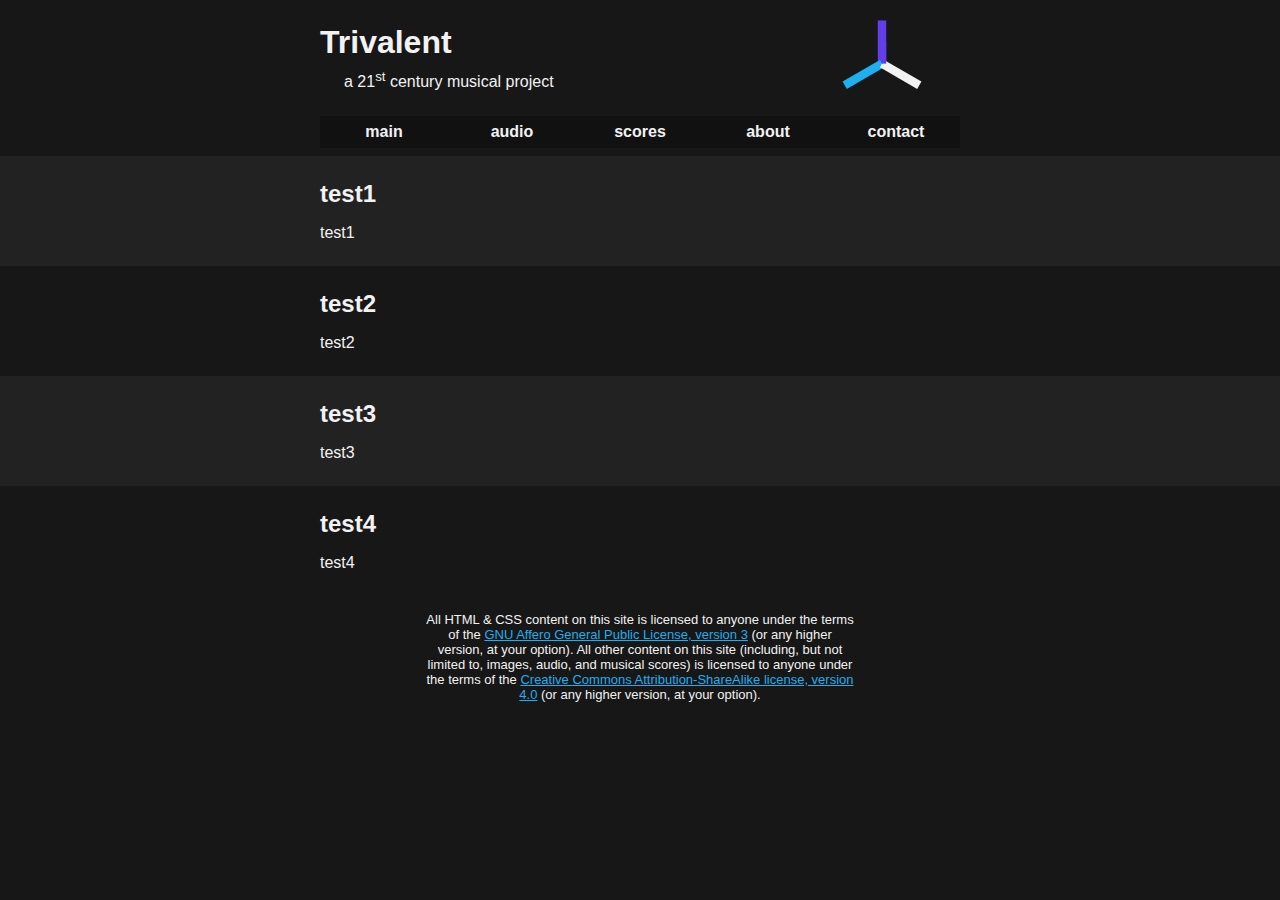
==== index.html @ 8c01e1c4 "Initial commit" ====
<!DOCTYPE html>
<!--
  -- This file is part of trivalent_website.
  --
  -- trivalent_website is free software: you can redistribute it and/or modify
  -- it under the terms of the GNU Affero General Public License as published
  -- by the Free Software Foundation, either version 3 of the License, or (at
  -- your option) any later version.
  --
  -- trivalent_website is distributed in the hope that it will be useful, but
  -- WITHOUT ANY WARRANTY; without even the implied warranty of MERCHANTABILITY
  -- or FITNESS FOR A PARTICULAR PURPOSE.  See the GNU Affero General Public
  -- License for more details.
  --
  -- You should have received a copy of the GNU Affero General Public License
  -- along with trivalent_website.  If not, see
  -- <https://www.gnu.org/licenses/>.
  -->

<html dir="ltr" lang="en">

<head>
  <meta charset="utf-8">
  <title>Trivalent</title>
  <meta name="viewport" content="width=device-width,initial-scale=1">
  <meta name="description" content="Homepage of the Trivalent musical project">
  <meta name="theme-color" content="#171717" />

  <link href="style.css" rel="stylesheet">
  <link rel="icon" type="image/png" href="./img/favicon.png">
</head>

<body>
  <div class="section">
    <div class="inner-section">
      <header id="main-header">
        <div id="header-div">
          <h1>Trivalent</h1>

          <p class="subheader">a 21<sup>st</sup> century musical project</p>
        </div>

        <div id="main-logo-container">
          <img src="./img/Trivalent_logo.svg" id="main-logo" alt="Trivalent
          logo" title="Trivalent logo; CC BY-SA 4.0+ licensed" />
        </div>
      </header>

      <nav>
        <ol class="navlist">
          <li><a href="#">main</a></li>
          <li><a href="./audio.html">audio</a></li>
          <li><a href="./scores.html">scores</a></li>
          <li><a href="./about.html">about</a></li>
          <li><a href="./contact.html">contact</a></li>
        </ol>
      </nav>
    </div>
  </div>

  <div class="section">
    <div class="inner-section">
      <h2>test1</h2>

      <p>test1</p>
    </div>
  </div>

  <div class="section">
    <div class="inner-section">
      <h2>test2</h2>

      <p>test2</p>
    </div>
  </div>

  <div class="section">
    <div class="inner-section">
      <h2>test3</h2>

      <p>test3</p>
    </div>
  </div>

  <div class="section">
    <div class="inner-section">
      <h2>test4</h2>

      <p>test4</p>
    </div>
  </div>

  <footer>
    All HTML &amp; CSS content on this site is licensed to anyone under the
    terms of the <a href="https://www.gnu.org/licenses/agpl-3.0.en.html"
    target="_blank" rel="noopener noreferrer">GNU Affero General Public
    License, version 3</a> (or any higher version, at your option). All other
    content on this site (including, but not limited to, images, audio, and
    musical scores) is licensed to anyone under the terms of the <a
    href="https://creativecommons.org/licenses/by-sa/4.0/" target="_blank"
    rel="noopener noreferrer">Creative Commons Attribution-ShareAlike license,
    version 4.0</a> (or any higher version, at your option).
  </footer>
</body>

</html>
---- style.css ----
/*
 * This file is part of trivalent_website.
 *
 * trivalent_website is free software: you can redistribute it and/or modify it
 * under the terms of the GNU Affero General Public License as published by the
 * Free Software Foundation, either version 3 of the License, or (at your
 * option) any later version.
 *
 * trivalent_website is distributed in the hope that it will be useful, but
 * WITHOUT ANY WARRANTY; without even the implied warranty of MERCHANTABILITY
 * or FITNESS FOR A PARTICULAR PURPOSE.  See the GNU Affero General Public
 * License for more details.
 *
 * You should have received a copy of the GNU Affero General Public License
 * along with trivalent_website.  If not, see <https://www.gnu.org/licenses/>.
 */

:root {
    --sans: "-apple-system", "BlinkMacSystemFont", "Segoe UI", "Roboto",
            "Oxygen", "Ubuntu", "Cantarell", "Open Sans", "Helvetica Neue",
            sans-serif;
    --monospace: "SF Mono", "Monaco", "Inconsolata", "Fira Mono",
                 "Droid Sans Mono", "Source Code Pro", "Hack", "Fira Code",
                 monospace;
    --off-white: #f2f2f2;
    --off-black: #171717;
    --color-one: #171717;
    --color-two: #222;
    --trivalent-color-one: #623eeb;
    --trivalent-color-two: #1eaff0;
    --trivalent-color-three: #f2f2f2;
    --trivalent-color-four: #171717;
}

html,
body,
ul,
ol {
    margin: 0;
    padding: 0;
    font-family: var(--sans);
    color: var(--off-white);
}

html {
    width: 100%;
    height: 100%;
}

p,
h1,
h2,
h3,
h4,
h5,
h6 {
    margin: 1rem 1rem 1rem 0;
    padding: 0;
}

a {
    color: var(--trivalent-color-two);
}

a:hover {
    color: #89bfd8;
}

.hidden {
    display: none !important;
}

body {
    background-color: var(--color-one);
    font-family: var(--sans);
}

li {
    padding: 0.25rem 0 0.25rem 0;
}

ul ul,
ul ol,
ol ul,
ol ol {
    padding-left: 2rem;
}

figcaption {
    font-weight: bold;
    text-decoration: underline;
}

.inset-list {
    margin-left: 2rem;
}

blockquote {
    margin: 0.5rem;
}

table {
    border-collapse: collapse;
    margin: 1rem 0 1rem 0;
}

th, td {
    padding: 0.5rem;
    text-align: left;
    border: 1px solid #eeeeee80;
}

button {
    color: revert;
}

.cite {
    font-size: small;
    margin-top: 0.25rem;
    margin-bottom: 0.25rem;
}

.centering {
    display: flex;
    justify-content: center;
}

.serif {
    font-family: serif;
}

.anchor {
    text-decoration: none;
    color: inherit;
}

.bold {
    font-weight: bold;
}

.underline {
    text-decoration: underline;
}

.div-label {
    margin-top: 0.5rem;
    margin-bottom: 0.5rem;
}

#main-header {
    display: flex;
    flex-flow: row nowrap;
}

#header-div {
    flex: 4 2 auto;
}

#main-logo-container {
    display: flex;
    flex: 1 1 auto;
    padding-bottom: 0.25rem;
}

#main-logo {
    width: 100%;
    height: auto;
    max-height: 6.5rem;
    min-width: 2.5rem;

    float: right;
    margin: auto;
}

@media (max-width: 640px) {
    #blurb {
        display: none;
    }
}

.subheader {
    margin-top: -0.5rem;
    padding: 0 1.5rem 0 1.5rem;
    font-weight: lighter;
}

footer {
    padding: 1rem 33.3% 1rem 33.3%;
    font-size: small;
    text-align: center;
}

@media (max-width: 640px) {
    footer {
        padding: 1rem 15% 1rem 15%;
    }
}

nav {
    display: flex;
    align-items: stretch;
    justify-content: center;

    background-color: #00000040;
    min-height: 2rem;
    max-height: 4rem;
}

.navlist {
    display: flex;
    align-items: stretch;
    justify-content: center;
    flex-direction: row;

    width: 100%;
}

.navlist li {
    flex: 1 1 auto;
    list-style-type: none;
    text-align: center;

    width: 100%;
    height: 100%;
    padding: 0 2.5% 0 2.5%;
}

.navlist a {
    font-weight: bolder;
    color: var(--off-white);
    text-decoration: none;

    display: flex;
    align-items: center;
    justify-content: center;
    width: 100%;
    height: 100%;
}

.navlist a:hover {
    color: #fff;
    text-shadow: 0 0 1rem var(--trivalent-color-one);
}

.section {
    display: block;
    width: 100%;
}

.inner-section {
    padding: 0.5rem 25% 0.5rem 25%;
}

@media (max-width: 640px) {
    .inner-section {
        padding: 0.5rem 10% 0.5rem 10%;
    }
}

.inner-section::after {
    content: "";
    clear: both;
    display: table;
}

.form {
    padding-top: 0.5rem;
    padding-bottom: 0.5rem;
}

div.section:nth-of-type(odd) {
    background-color: var(--color-one);
}

div.section:nth-of-type(even) {
    background-color: var(--color-two);
}
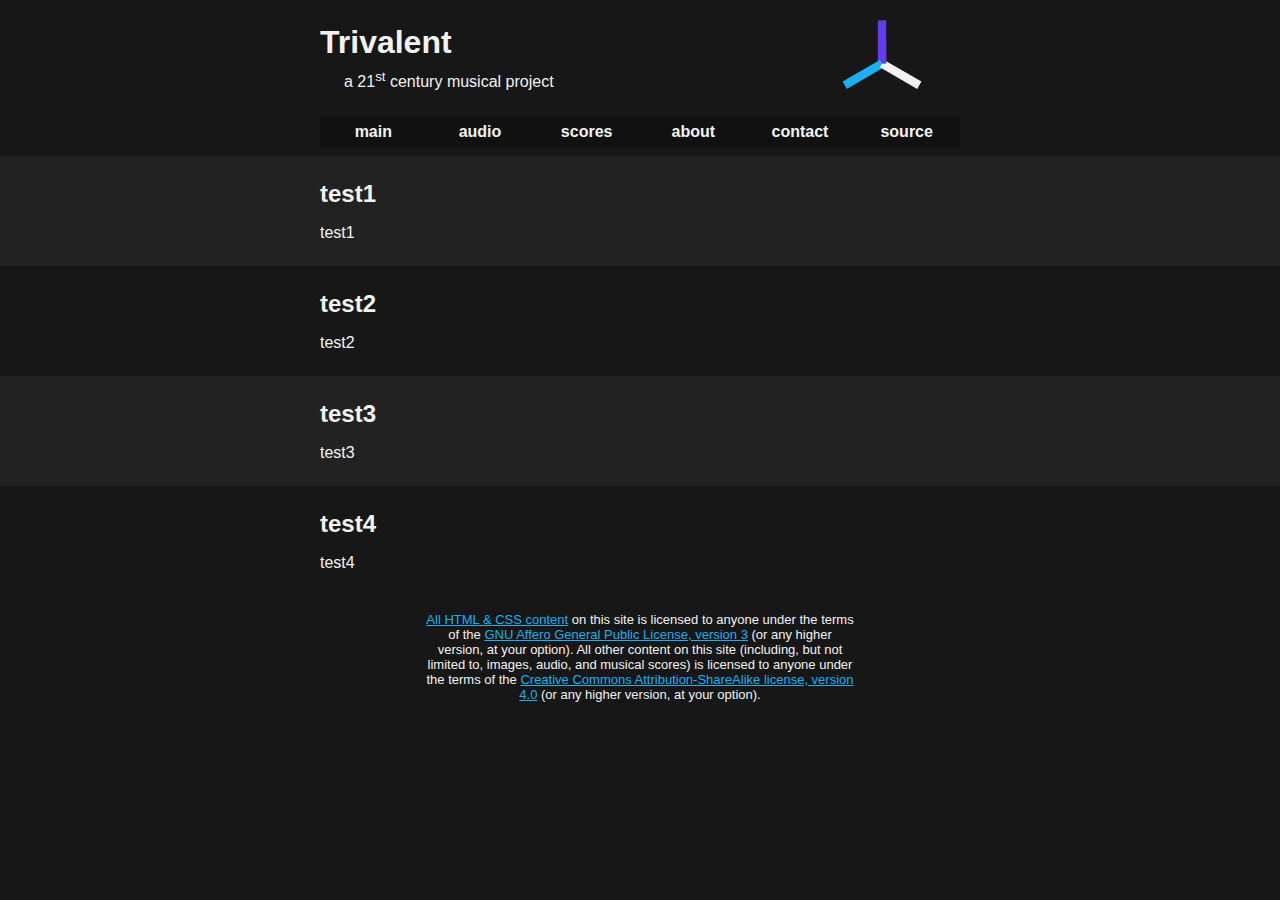
==== commit ad5ffbef: "links to GitHub" ====
--- a/index.html
+++ b/index.html
@@ -23,7 +23,7 @@
   <meta charset="utf-8">
   <title>Trivalent</title>
   <meta name="viewport" content="width=device-width,initial-scale=1">
-  <meta name="description" content="Homepage of the Trivalent musical project">
+  <meta name="description" content="homepage of the Trivalent musical project">
   <meta name="theme-color" content="#171717" />
 
   <link href="style.css" rel="stylesheet">
@@ -53,6 +53,8 @@
           <li><a href="./scores.html">scores</a></li>
           <li><a href="./about.html">about</a></li>
           <li><a href="./contact.html">contact</a></li>
+          <li><a
+          href="https://github.com/AugmentedFifth/trivalent_website">source</a></li>
         </ol>
       </nav>
     </div>
@@ -91,15 +93,16 @@
   </div>
 
   <footer>
-    All HTML &amp; CSS content on this site is licensed to anyone under the
-    terms of the <a href="https://www.gnu.org/licenses/agpl-3.0.en.html"
-    target="_blank" rel="noopener noreferrer">GNU Affero General Public
-    License, version 3</a> (or any higher version, at your option). All other
-    content on this site (including, but not limited to, images, audio, and
-    musical scores) is licensed to anyone under the terms of the <a
-    href="https://creativecommons.org/licenses/by-sa/4.0/" target="_blank"
-    rel="noopener noreferrer">Creative Commons Attribution-ShareAlike license,
-    version 4.0</a> (or any higher version, at your option).
+    <a href="https://github.com/AugmentedFifth/trivalent_website">All HTML
+    &amp; CSS content</a> on this site is licensed to anyone under the terms of
+    the <a href="https://www.gnu.org/licenses/agpl-3.0.en.html">GNU Affero
+    General Public License, version 3</a>
+    (or any higher version, at your option). All other content on this site
+    (including, but not limited to, images, audio, and musical scores) is
+    licensed to anyone under the terms of the <a
+    href="https://creativecommons.org/licenses/by-sa/4.0/">Creative Commons
+    Attribution-ShareAlike license, version 4.0</a> (or any higher version, at
+    your option).
   </footer>
 </body>
 
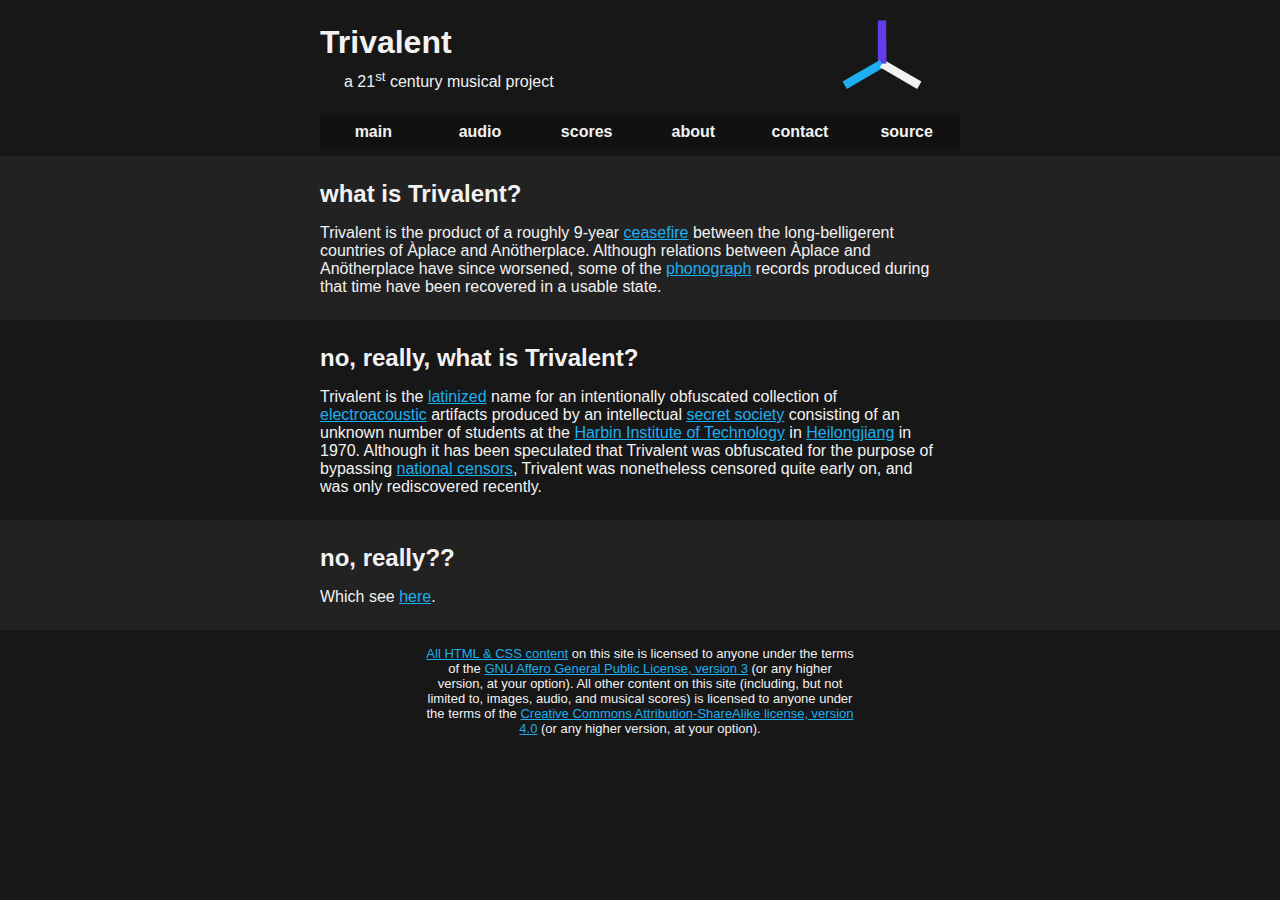
==== commit 08173d35: "Better comment formatting" ====
--- a/index.html
+++ b/index.html
@@ -1,32 +1,31 @@
 <!DOCTYPE html>
 <!--
-  -- This file is part of trivalent_website.
-  --
-  -- trivalent_website is free software: you can redistribute it and/or modify
-  -- it under the terms of the GNU Affero General Public License as published
-  -- by the Free Software Foundation, either version 3 of the License, or (at
-  -- your option) any later version.
-  --
-  -- trivalent_website is distributed in the hope that it will be useful, but
-  -- WITHOUT ANY WARRANTY; without even the implied warranty of MERCHANTABILITY
-  -- or FITNESS FOR A PARTICULAR PURPOSE.  See the GNU Affero General Public
-  -- License for more details.
-  --
-  -- You should have received a copy of the GNU Affero General Public License
-  -- along with trivalent_website.  If not, see
-  -- <https://www.gnu.org/licenses/>.
-  -->
+This file is part of trivalent_website.
+
+trivalent_website is free software: you can redistribute it and/or modify it
+under the terms of the GNU Affero General Public License as published by the
+Free Software Foundation, either version 3 of the License, or (at your option)
+any later version.
+
+trivalent_website is distributed in the hope that it will be useful, but
+WITHOUT ANY WARRANTY; without even the implied warranty of MERCHANTABILITY or
+FITNESS FOR A PARTICULAR PURPOSE.  See the GNU Affero General Public License
+for more details.
+
+You should have received a copy of the GNU Affero General Public License along
+with trivalent_website.  If not, see <https://www.gnu.org/licenses/>.
+-->
 
 <html dir="ltr" lang="en">
 
 <head>
-  <meta charset="utf-8">
+  <meta charset="UTF-8">
   <title>Trivalent</title>
   <meta name="viewport" content="width=device-width,initial-scale=1">
-  <meta name="description" content="homepage of the Trivalent musical project">
-  <meta name="theme-color" content="#171717" />
+  <meta name="description" content="home of the Trivalent musical project">
+  <meta name="theme-color" content="#171717">
 
-  <link href="style.css" rel="stylesheet">
+  <link href="./style.css" rel="stylesheet">
   <link rel="icon" type="image/png" href="./img/favicon.png">
 </head>
 
@@ -42,7 +41,7 @@
 
         <div id="main-logo-container">
           <img src="./img/Trivalent_logo.svg" id="main-logo" alt="Trivalent
-          logo" title="Trivalent logo; CC BY-SA 4.0+ licensed" />
+          logo" title="Trivalent logo; CC BY-SA 4.0+ licensed">
         </div>
       </header>
 
@@ -62,33 +61,45 @@
 
   <div class="section">
     <div class="inner-section">
-      <h2>test1</h2>
+      <h2>what is Trivalent?</h2>
 
-      <p>test1</p>
+      <p>Trivalent is the product of a roughly 9-year <a
+      href="https://en.wikipedia.org/wiki/Ceasefire">ceasefire</a> between the
+      long-belligerent countries of &Agrave;place and An&ouml;therplace.
+      Although relations between &Agrave;place and An&ouml;therplace have since
+      worsened, some of the <a
+      href="https://en.wikipedia.org/wiki/Phonograph">phonograph</a> records
+      produced during that time have been recovered in a usable state.</p>
     </div>
   </div>
 
   <div class="section">
     <div class="inner-section">
-      <h2>test2</h2>
+      <h2>no, really, what is Trivalent?</h2>
 
-      <p>test2</p>
+      <p>Trivalent is the <a
+      href="https://en.wikipedia.org/wiki/Latinisation_of_names">latinized</a>
+      name for an intentionally obfuscated collection of <a
+      href="https://en.wikipedia.org/wiki/Electroacoustic_music">electroacoustic</a>
+      artifacts produced by an intellectual
+      <a href="https://en.wikipedia.org/wiki/Secret_society">secret society</a>
+      consisting of an unknown number of students at the <a
+      href="https://en.wikipedia.org/wiki/Harbin_Institute_of_Technology">Harbin
+      Institute of Technology</a> in <a
+      href="https://en.wikipedia.org/wiki/Heilongjiang">Heilongjiang</a> in
+      1970. Although it has been speculated that Trivalent was obfuscated for
+      the purpose of bypassing
+      <a href="https://en.wikipedia.org/wiki/Political_censorship">national
+      censors</a>, Trivalent was nonetheless censored quite early on, and was
+      only rediscovered recently.</p>
     </div>
   </div>
 
   <div class="section">
     <div class="inner-section">
-      <h2>test3</h2>
+      <h2>no, really??</h2>
 
-      <p>test3</p>
-    </div>
-  </div>
-
-  <div class="section">
-    <div class="inner-section">
-      <h2>test4</h2>
-
-      <p>test4</p>
+      <p>Which see <a href="./about.html">here</a>.</p>
     </div>
   </div>
 
@@ -96,13 +107,12 @@
     <a href="https://github.com/AugmentedFifth/trivalent_website">All HTML
     &amp; CSS content</a> on this site is licensed to anyone under the terms of
     the <a href="https://www.gnu.org/licenses/agpl-3.0.en.html">GNU Affero
-    General Public License, version 3</a>
-    (or any higher version, at your option). All other content on this site
-    (including, but not limited to, images, audio, and musical scores) is
-    licensed to anyone under the terms of the <a
-    href="https://creativecommons.org/licenses/by-sa/4.0/">Creative Commons
-    Attribution-ShareAlike license, version 4.0</a> (or any higher version, at
-    your option).
+    General Public License, version 3</a> (or any higher version, at your
+    option). All other content on this site (including, but not limited to,
+    images, audio, and musical scores) is licensed to anyone under the terms of
+    the <a href="https://creativecommons.org/licenses/by-sa/4.0/">Creative
+    Commons Attribution-ShareAlike license, version 4.0</a> (or any higher
+    version, at your option).
   </footer>
 </body>
 
--- a/style.css
+++ b/style.css
@@ -107,11 +107,38 @@
 th, td {
     padding: 0.5rem;
     text-align: left;
-    border: 1px solid #eeeeee80;
+    border: 1px solid #f2f2f260;
+}
+
+td > ul,
+td > ol {
+    list-style-position: inside;
 }
 
 button {
     color: revert;
+}
+
+aside {
+    max-width: 33.33%;
+    margin-bottom: 0.5rem;
+    padding: 0.25rem 0.25rem 0.25rem 0.5rem;
+    float: right;
+
+    border-left: 0.25rem solid #f2f2f260;
+    background-color: #623eeb20;
+}
+
+caption {
+    font-weight: bolder;
+}
+
+hr {
+    border: 0.0625rem inset #f2f2f260;
+}
+
+address {
+    font-style: normal;
 }
 
 .cite {
@@ -123,6 +150,16 @@
 .centering {
     display: flex;
     justify-content: center;
+    align-content: center;
+    align-items: center;
+}
+
+.flex-vert {
+    flex-direction: column;
+}
+
+.text-centering {
+    text-align: center;
 }
 
 .serif {
@@ -147,6 +184,25 @@
     margin-bottom: 0.5rem;
 }
 
+.album-art {
+    display: block;
+    width: 50%;
+}
+
+@media (max-width: 640px) {
+    .album-art {
+        width: 100%;
+    }
+}
+
+.total {
+    text-align: end;
+}
+
+.table-wrapper {
+    overflow: auto;
+}
+
 #main-header {
     display: flex;
     flex-flow: row nowrap;
@@ -170,12 +226,6 @@
 
     float: right;
     margin: auto;
-}
-
-@media (max-width: 640px) {
-    #blurb {
-        display: none;
-    }
 }
 
 .subheader {
@@ -206,6 +256,13 @@
     max-height: 4rem;
 }
 
+@media (max-width: 640px) {
+    nav {
+        min-height: auto;
+        max-height: none;
+    }
+}
+
 .navlist {
     display: flex;
     align-items: stretch;
@@ -215,7 +272,14 @@
     width: 100%;
 }
 
-.navlist li {
+@media (max-width: 640px) {
+    .navlist {
+        flex-direction: column;
+        height: auto;
+    }
+}
+
+.navlist > li {
     flex: 1 1 auto;
     list-style-type: none;
     text-align: center;
@@ -223,6 +287,13 @@
     width: 100%;
     height: 100%;
     padding: 0 2.5% 0 2.5%;
+}
+
+@media (max-width: 640px) {
+    .navlist > li {
+        height: auto;
+        padding: 0.125rem 0 0.125rem 0;
+    }
 }
 
 .navlist a {
@@ -247,6 +318,14 @@
     width: 100%;
 }
 
+div.section:nth-of-type(odd) {
+    background-color: var(--color-one);
+}
+
+div.section:nth-of-type(even) {
+    background-color: var(--color-two);
+}
+
 .inner-section {
     padding: 0.5rem 25% 0.5rem 25%;
 }
@@ -263,15 +342,35 @@
     display: table;
 }
 
-.form {
-    padding-top: 0.5rem;
-    padding-bottom: 0.5rem;
-}
-
-div.section:nth-of-type(odd) {
-    background-color: var(--color-one);
-}
-
-div.section:nth-of-type(even) {
-    background-color: var(--color-two);
-}
+.swatch-list {
+    list-style: none;
+    display: flex;
+    align-items: stretch;
+    justify-content: center;
+    flex-direction: row;
+}
+
+.swatch {
+    padding: 1rem;
+}
+
+#swatch-1 {
+    color: var(--trivalent-color-three);
+    background-color: var(--trivalent-color-one);
+}
+
+#swatch-2 {
+    color: var(--trivalent-color-four);
+    background-color: var(--trivalent-color-two);
+}
+
+#swatch-3 {
+    color: var(--trivalent-color-four);
+    background-color: var(--trivalent-color-three);
+}
+
+#swatch-4 {
+    color: var(--trivalent-color-three);
+    background-color: var(--trivalent-color-four);
+    border: 1px solid var(--trivalent-color-three);
+}
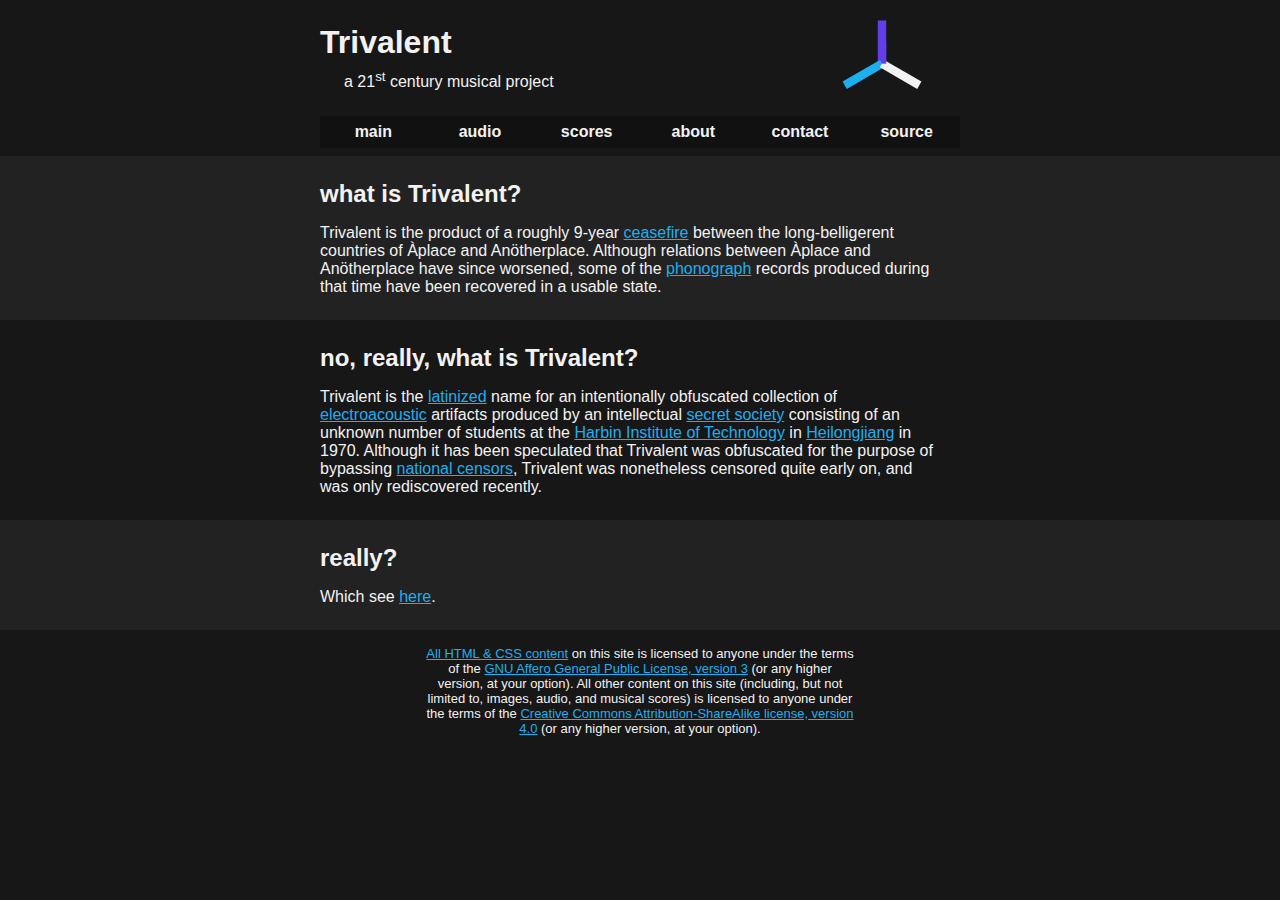
==== commit f7922d69: "responsif" ====
--- a/index.html
+++ b/index.html
@@ -17,103 +17,133 @@
 -->
 
 <html dir="ltr" lang="en">
+  <head>
+    <meta charset="UTF-8" />
+    <title>Trivalent</title>
+    <meta name="viewport" content="width=device-width,initial-scale=1" />
+    <meta name="description" content="home of the Trivalent musical project" />
+    <meta name="theme-color" content="#171717" />
 
-<head>
-  <meta charset="UTF-8">
-  <title>Trivalent</title>
-  <meta name="viewport" content="width=device-width,initial-scale=1">
-  <meta name="description" content="home of the Trivalent musical project">
-  <meta name="theme-color" content="#171717">
+    <link href="./style.css" rel="stylesheet" />
+    <link rel="icon" type="image/png" href="./img/favicon.png" />
+  </head>
 
-  <link href="./style.css" rel="stylesheet">
-  <link rel="icon" type="image/png" href="./img/favicon.png">
-</head>
+  <body>
+    <div class="section">
+      <div class="inner-section">
+        <header id="main-header">
+          <div id="header-div">
+            <h1>Trivalent</h1>
 
-<body>
-  <div class="section">
-    <div class="inner-section">
-      <header id="main-header">
-        <div id="header-div">
-          <h1>Trivalent</h1>
+            <p class="subheader">a 21<sup>st</sup> century musical project</p>
+          </div>
 
-          <p class="subheader">a 21<sup>st</sup> century musical project</p>
+          <div id="main-logo-container">
+            <img
+              src="./img/Trivalent_logo.svg"
+              id="main-logo"
+              alt="Trivalent
+          logo"
+              title="Trivalent logo; CC BY-SA 4.0+ licensed"
+            />
+          </div>
+        </header>
+
+        <nav>
+          <ol class="navlist">
+            <li><span class="non-link">main</span></li>
+            <li><a href="./audio.html">audio</a></li>
+            <li><a href="./scores.html">scores</a></li>
+            <li><a href="./about.html">about</a></li>
+            <li><a href="./contact.html">contact</a></li>
+            <li>
+              <a href="https://github.com/AugmentedFifth/trivalent_website"
+                >source</a
+              >
+            </li>
+          </ol>
+        </nav>
+      </div>
+    </div>
+
+    <main>
+      <div class="section">
+        <div class="inner-section">
+          <h2>what is Trivalent?</h2>
+
+          <p>
+            Trivalent is the product of a roughly 9-year
+            <a href="https://en.wikipedia.org/wiki/Ceasefire">ceasefire</a>
+            between the long-belligerent countries of &Agrave;place and
+            An&ouml;therplace. Although relations between &Agrave;place and
+            An&ouml;therplace have since worsened, some of the
+            <a href="https://en.wikipedia.org/wiki/Phonograph">phonograph</a>
+            records produced during that time have been recovered in a usable
+            state.
+          </p>
         </div>
+      </div>
 
-        <div id="main-logo-container">
-          <img src="./img/Trivalent_logo.svg" id="main-logo" alt="Trivalent
-          logo" title="Trivalent logo; CC BY-SA 4.0+ licensed">
+      <div class="section">
+        <div class="inner-section">
+          <h2>no, really, what is Trivalent?</h2>
+
+          <p>
+            Trivalent is the
+            <a href="https://en.wikipedia.org/wiki/Latinisation_of_names"
+              >latinized</a
+            >
+            name for an intentionally obfuscated collection of
+            <a href="https://en.wikipedia.org/wiki/Electroacoustic_music"
+              >electroacoustic</a
+            >
+            artifacts produced by an intellectual
+            <a href="https://en.wikipedia.org/wiki/Secret_society"
+              >secret society</a
+            >
+            consisting of an unknown number of students at the
+            <a
+              href="https://en.wikipedia.org/wiki/Harbin_Institute_of_Technology"
+              >Harbin Institute of Technology</a
+            >
+            in
+            <a href="https://en.wikipedia.org/wiki/Heilongjiang"
+              >Heilongjiang</a
+            >
+            in 1970. Although it has been speculated that Trivalent was
+            obfuscated for the purpose of bypassing
+            <a href="https://en.wikipedia.org/wiki/Political_censorship"
+              >national censors</a
+            >, Trivalent was nonetheless censored quite early on, and was only
+            rediscovered recently.
+          </p>
         </div>
-      </header>
+      </div>
 
-      <nav>
-        <ol class="navlist">
-          <li><a href="#">main</a></li>
-          <li><a href="./audio.html">audio</a></li>
-          <li><a href="./scores.html">scores</a></li>
-          <li><a href="./about.html">about</a></li>
-          <li><a href="./contact.html">contact</a></li>
-          <li><a
-          href="https://github.com/AugmentedFifth/trivalent_website">source</a></li>
-        </ol>
-      </nav>
-    </div>
-  </div>
+      <div class="section">
+        <div class="inner-section">
+          <h2>really?</h2>
 
-  <div class="section">
-    <div class="inner-section">
-      <h2>what is Trivalent?</h2>
+          <p>Which see <a href="./about.html">here</a>.</p>
+        </div>
+      </div>
+    </main>
 
-      <p>Trivalent is the product of a roughly 9-year <a
-      href="https://en.wikipedia.org/wiki/Ceasefire">ceasefire</a> between the
-      long-belligerent countries of &Agrave;place and An&ouml;therplace.
-      Although relations between &Agrave;place and An&ouml;therplace have since
-      worsened, some of the <a
-      href="https://en.wikipedia.org/wiki/Phonograph">phonograph</a> records
-      produced during that time have been recovered in a usable state.</p>
-    </div>
-  </div>
-
-  <div class="section">
-    <div class="inner-section">
-      <h2>no, really, what is Trivalent?</h2>
-
-      <p>Trivalent is the <a
-      href="https://en.wikipedia.org/wiki/Latinisation_of_names">latinized</a>
-      name for an intentionally obfuscated collection of <a
-      href="https://en.wikipedia.org/wiki/Electroacoustic_music">electroacoustic</a>
-      artifacts produced by an intellectual
-      <a href="https://en.wikipedia.org/wiki/Secret_society">secret society</a>
-      consisting of an unknown number of students at the <a
-      href="https://en.wikipedia.org/wiki/Harbin_Institute_of_Technology">Harbin
-      Institute of Technology</a> in <a
-      href="https://en.wikipedia.org/wiki/Heilongjiang">Heilongjiang</a> in
-      1970. Although it has been speculated that Trivalent was obfuscated for
-      the purpose of bypassing
-      <a href="https://en.wikipedia.org/wiki/Political_censorship">national
-      censors</a>, Trivalent was nonetheless censored quite early on, and was
-      only rediscovered recently.</p>
-    </div>
-  </div>
-
-  <div class="section">
-    <div class="inner-section">
-      <h2>no, really??</h2>
-
-      <p>Which see <a href="./about.html">here</a>.</p>
-    </div>
-  </div>
-
-  <footer>
-    <a href="https://github.com/AugmentedFifth/trivalent_website">All HTML
-    &amp; CSS content</a> on this site is licensed to anyone under the terms of
-    the <a href="https://www.gnu.org/licenses/agpl-3.0.en.html">GNU Affero
-    General Public License, version 3</a> (or any higher version, at your
-    option). All other content on this site (including, but not limited to,
-    images, audio, and musical scores) is licensed to anyone under the terms of
-    the <a href="https://creativecommons.org/licenses/by-sa/4.0/">Creative
-    Commons Attribution-ShareAlike license, version 4.0</a> (or any higher
-    version, at your option).
-  </footer>
-</body>
-
+    <footer>
+      <a href="https://github.com/AugmentedFifth/trivalent_website"
+        >All HTML &amp; CSS content</a
+      >
+      on this site is licensed to anyone under the terms of the
+      <a href="https://www.gnu.org/licenses/agpl-3.0.en.html"
+        >GNU Affero General Public License, version 3</a
+      >
+      (or any higher version, at your option). All other content on this site
+      (including, but not limited to, images, audio, and musical scores) is
+      licensed to anyone under the terms of the
+      <a href="https://creativecommons.org/licenses/by-sa/4.0/"
+        >Creative Commons Attribution-ShareAlike license, version 4.0</a
+      >
+      (or any higher version, at your option).
+    </footer>
+  </body>
 </html>
--- a/style.css
+++ b/style.css
@@ -16,11 +16,13 @@
  */
 
 :root {
-    --sans: "-apple-system", "BlinkMacSystemFont", "Segoe UI", "Roboto",
-            "Oxygen", "Ubuntu", "Cantarell", "Open Sans", "Helvetica Neue",
+    --sans: /* "-apple-system", "BlinkMacSystemFont", "Segoe UI", "Roboto",
+               "Oxygen", "Ubuntu", "Cantarell", "Open Sans", "Helvetica Neue",
+            */
             sans-serif;
-    --monospace: "SF Mono", "Monaco", "Inconsolata", "Fira Mono",
-                 "Droid Sans Mono", "Source Code Pro", "Hack", "Fira Code",
+    --monospace: /* "SF Mono", "Monaco", "Inconsolata", "Fira Mono",
+                    "Droid Sans Mono", "Source Code Pro", "Hack", "Fira Code",
+                 */
                  monospace;
     --off-white: #f2f2f2;
     --off-black: #171717;
@@ -34,6 +36,7 @@
 
 html,
 body,
+main,
 ul,
 ol {
     margin: 0;
@@ -45,6 +48,11 @@
 html {
     width: 100%;
     height: 100%;
+}
+
+main {
+    width: 100%;
+    border: none;
 }
 
 p,
@@ -86,6 +94,11 @@
     padding-left: 2rem;
 }
 
+code,
+pre {
+    font-family: var(--monospace);
+}
+
 figcaption {
     font-weight: bold;
     text-decoration: underline;
@@ -121,12 +134,16 @@
 
 aside {
     max-width: 33.33%;
+    margin-top: 0.5rem;
     margin-bottom: 0.5rem;
-    padding: 0.25rem 0.25rem 0.25rem 0.5rem;
+    margin-left: 0.5rem;
     float: right;
-
     border-left: 0.25rem solid #f2f2f260;
     background-color: #623eeb20;
+}
+
+aside > p {
+    margin: 0.25rem 0.25rem 0.25rem 0.5rem;
 }
 
 caption {
@@ -186,13 +203,8 @@
 
 .album-art {
     display: block;
-    width: 50%;
-}
-
-@media (max-width: 640px) {
-    .album-art {
-        width: 100%;
-    }
+    width: 100%;
+    max-width: 24rem;
 }
 
 .total {
@@ -240,7 +252,7 @@
     text-align: center;
 }
 
-@media (max-width: 640px) {
+@media (max-width: 48rem) {
     footer {
         padding: 1rem 15% 1rem 15%;
     }
@@ -256,7 +268,7 @@
     max-height: 4rem;
 }
 
-@media (max-width: 640px) {
+@media (max-width: 56rem) {
     nav {
         min-height: auto;
         max-height: none;
@@ -272,7 +284,7 @@
     width: 100%;
 }
 
-@media (max-width: 640px) {
+@media (max-width: 56rem) {
     .navlist {
         flex-direction: column;
         height: auto;
@@ -289,14 +301,15 @@
     padding: 0 2.5% 0 2.5%;
 }
 
-@media (max-width: 640px) {
+@media (max-width: 56rem) {
     .navlist > li {
         height: auto;
         padding: 0.125rem 0 0.125rem 0;
     }
 }
 
-.navlist a {
+.navlist a,
+.navlist .non-link {
     font-weight: bolder;
     color: var(--off-white);
     text-decoration: none;
@@ -318,19 +331,23 @@
     width: 100%;
 }
 
-div.section:nth-of-type(odd) {
+div.section {
     background-color: var(--color-one);
 }
 
-div.section:nth-of-type(even) {
+main > div.section:nth-of-type(odd) {
     background-color: var(--color-two);
+}
+
+main > div.section:nth-of-type(even) {
+    background-color: var(--color-one);
 }
 
 .inner-section {
     padding: 0.5rem 25% 0.5rem 25%;
 }
 
-@media (max-width: 640px) {
+@media (max-width: 48rem) {
     .inner-section {
         padding: 0.5rem 10% 0.5rem 10%;
     }
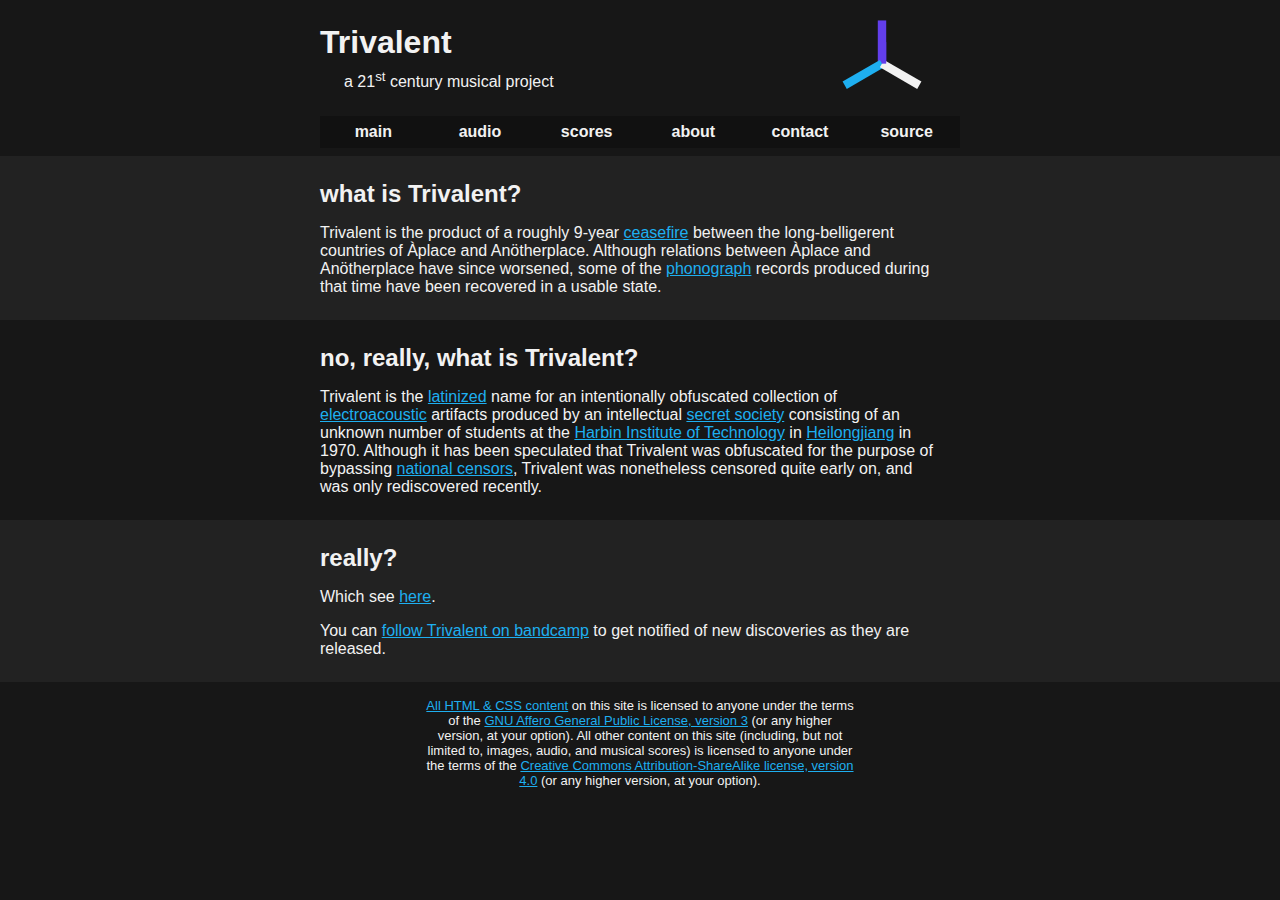
==== commit 9c9bb51b: "more prose" ====
--- a/index.html
+++ b/index.html
@@ -42,8 +42,7 @@
             <img
               src="./img/Trivalent_logo.svg"
               id="main-logo"
-              alt="Trivalent
-          logo"
+              alt="Trivalent logo"
               title="Trivalent logo; CC BY-SA 4.0+ licensed"
             />
           </div>
@@ -125,6 +124,12 @@
           <h2>really?</h2>
 
           <p>Which see <a href="./about.html">here</a>.</p>
+
+          <p>
+            You can <a href="https://trivalent.bandcamp.com/follow_me">follow
+            Trivalent on bandcamp</a> to get notified of new discoveries as
+            they are released.
+          </p>
         </div>
       </div>
     </main>
--- a/style.css
+++ b/style.css
@@ -83,6 +83,13 @@
     font-family: var(--sans);
 }
 
+h3,
+h4,
+h5,
+h6 {
+    text-decoration: underline #f2f2f260 solid 0.1rem;
+}
+
 li {
     padding: 0.25rem 0 0.25rem 0;
 }
@@ -206,12 +213,16 @@
     width: 100%;
     max-width: 24rem;
 }
+.album-art:nth-of-type(n+2) {
+    margin-top: 1rem;
+}
 
 .total {
     text-align: end;
 }
 
 .table-wrapper {
+    max-width: 100%;
     overflow: auto;
 }
 
@@ -359,6 +370,10 @@
     display: table;
 }
 
+footer.footer-alt {
+    background-color: var(--color-two);
+}
+
 .swatch-list {
     list-style: none;
     display: flex;
